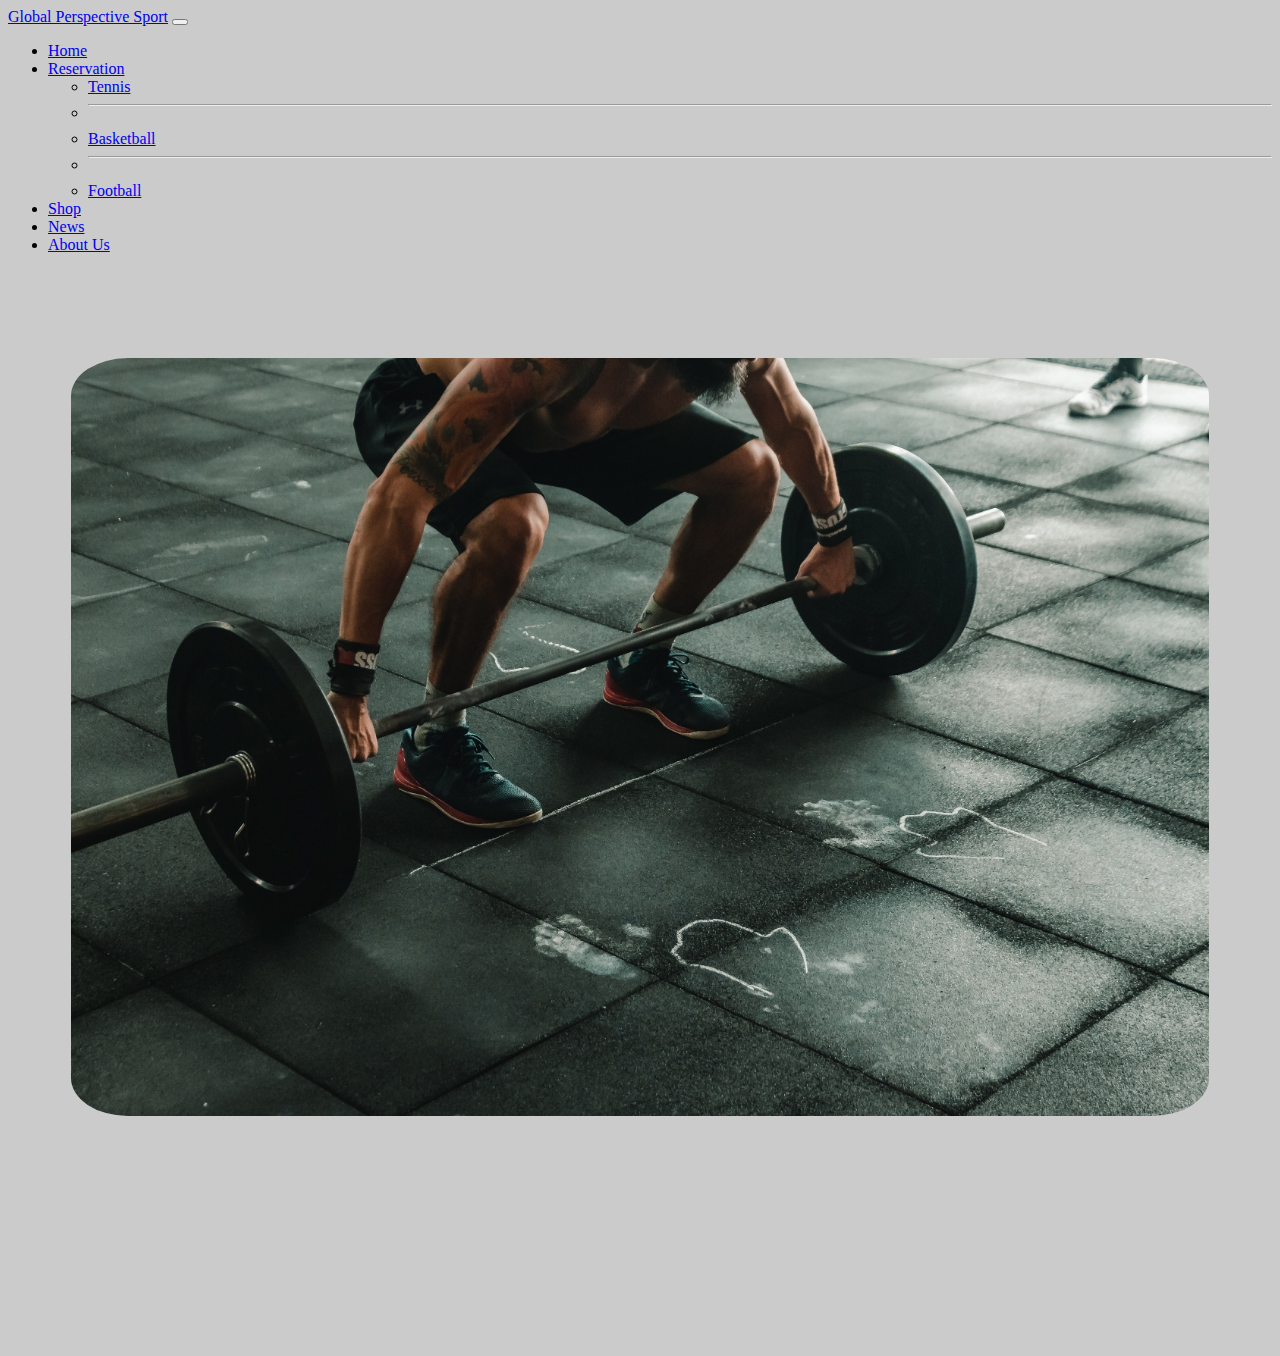
==== index.html @ 0e99b2af "upload 1" ====
<!doctype html>
<html lang="en">
  <head>
    
    <meta charset="utf-8">
    <meta name="viewport" content="width=device-width, initial-scale=1">

   
    <link href="https://cdn.jsdelivr.net/npm/bootstrap@5.1.3/dist/css/bootstrap.min.css" rel="stylesheet" integrity="sha384-1BmE4kWBq78iYhFldvKuhfTAU6auU8tT94WrHftjDbrCEXSU1oBoqyl2QvZ6jIW3" crossorigin="anonymous">
    <link rel="stylesheet" href="css/responsiveslides.css">

    <title>Global Perspective Sports</title>
  </head>
  <body style="background-color: rgba(137, 138, 139, 0.445);" >
    
    <nav class="navbar navbar-expand-lg navbar-dark bg-dark fixed-top id="mainnNav">
        <div class="container">
          <a class="navbar-brand" href="#page-top">Global Perspective Sport</a>
          <button class="navbar-toggler navbar-toggler-right" type="button" data-bs-toggle="collapse" data-bs-target="#navbarNav" aria-controls="navbarNav" aria-expanded="false" aria-label="Toggle navigation">
            <span class="navbar-toggler-icon"></span>
          </button>
          <div class="collapse navbar-collapse" id="navbarNav">
            <ul class="navbar-nav ml-auto">
              <li class="nav-item active">
                <a class="nav-link js-scroll-trigger" href="index.html">Home</a>
              </li>
              <li class="nav-item dropdown">
                <a class="nav-link dropdown-toggle" href="#reservation" id="navbarDropdown" role="button" data-bs-toggle="dropdown" aria-expanded="false">
                  Reservation
                </a>
                <ul class="dropdown-menu" aria-labelledby="navbarDropdown">
                  <li><a class="dropdown-item" href="tennis.html">Tennis</a></li>
                  <li><hr class="dropdown-divider"></li>
                  <li><a class="dropdown-item" href="#">Basketball</a></li>
                  <li><hr class="dropdown-divider"></li>
                  <li><a class="dropdown-item" href="#">Football</a></li>
                </ul>
              </li>
              <li class="nav-item">
                <a class="nav-link js-scroll-trigger" href="#shop">Shop</a>
              </li>
              <li class="nav-item">
                <a class="nav-link js-scroll-trigger" href="#news">News</a>
              </li>
              <li class="nav-item">
                <a class="nav-link js-scroll-trigger" href="#aboutus">About Us</a>
              </li>
             
            </ul>
          </div>
        </div>
        </div>
      </nav>

      <br><br><br><br>

      <script src="http://ajax.googleapis.com/ajax/libs/jquery/1.8.3/jquery.min.js"></script>
      <script src="js/responsiveslides.min.js"></script>
      <script src="js/responsiveslides.js"></script>

      <ul class="rslides">
        <li><img src="img/olahraga1.jpg" alt=""></li>
        <li><img src="img/olahraga.jpg" alt=""></li>
        <li><img src="img/olahraga3.jpg" alt=""></li>
      </ul>

      <script>
        $(function() {
          $(".rslides").responsiveSlides();
        });
      </script>

<br><br><br><br><br><br><br><br><br><br><br><br>

    <!-- Optional JavaScript; choose one of the two! -->

    <!-- Option 1: Bootstrap Bundle with Popper -->
    <script src="https://cdn.jsdelivr.net/npm/bootstrap@5.1.3/dist/js/bootstrap.bundle.min.js" integrity="sha384-ka7Sk0Gln4gmtz2MlQnikT1wXgYsOg+OMhuP+IlRH9sENBO0LRn5q+8nbTov4+1p" crossorigin="anonymous"></script>

    <!-- Option 2: Separate Popper and Bootstrap JS -->
    <!--
    <script src="https://cdn.jsdelivr.net/npm/@popperjs/core@2.10.2/dist/umd/popper.min.js" integrity="sha384-7+zCNj/IqJ95wo16oMtfsKbZ9ccEh31eOz1HGyDuCQ6wgnyJNSYdrPa03rtR1zdB" crossorigin="anonymous"></script>
    <script src="https://cdn.jsdelivr.net/npm/bootstrap@5.1.3/dist/js/bootstrap.min.js" integrity="sha384-QJHtvGhmr9XOIpI6YVutG+2QOK9T+ZnN4kzFN1RtK3zEFEIsxhlmWl5/YESvpZ13" crossorigin="anonymous"></script>
    -->
  </body>

</html>
---- css/responsiveslides.css ----
/*! http://responsiveslides.com v1.55 by @viljamis */

.rslides {
  position: relative;
  list-style: none;
  overflow: hidden;
  width: 90%;
  height: 30%;
  padding: 0;
  margin-left: 5%;
  }

.rslides li {
  -webkit-backface-visibility: hidden;
  position: absolute;
  display: none;
  width: 100%;
  left: 0;
  top: 0;
  }

.rslides li:first-child {
  position: relative;
  display: block;
  float: left;
  }

.rslides img {
  display: block;
  height: auto;
  float: left;
  width: 100%;
  border: 0;
  border-radius: 5%;
  }
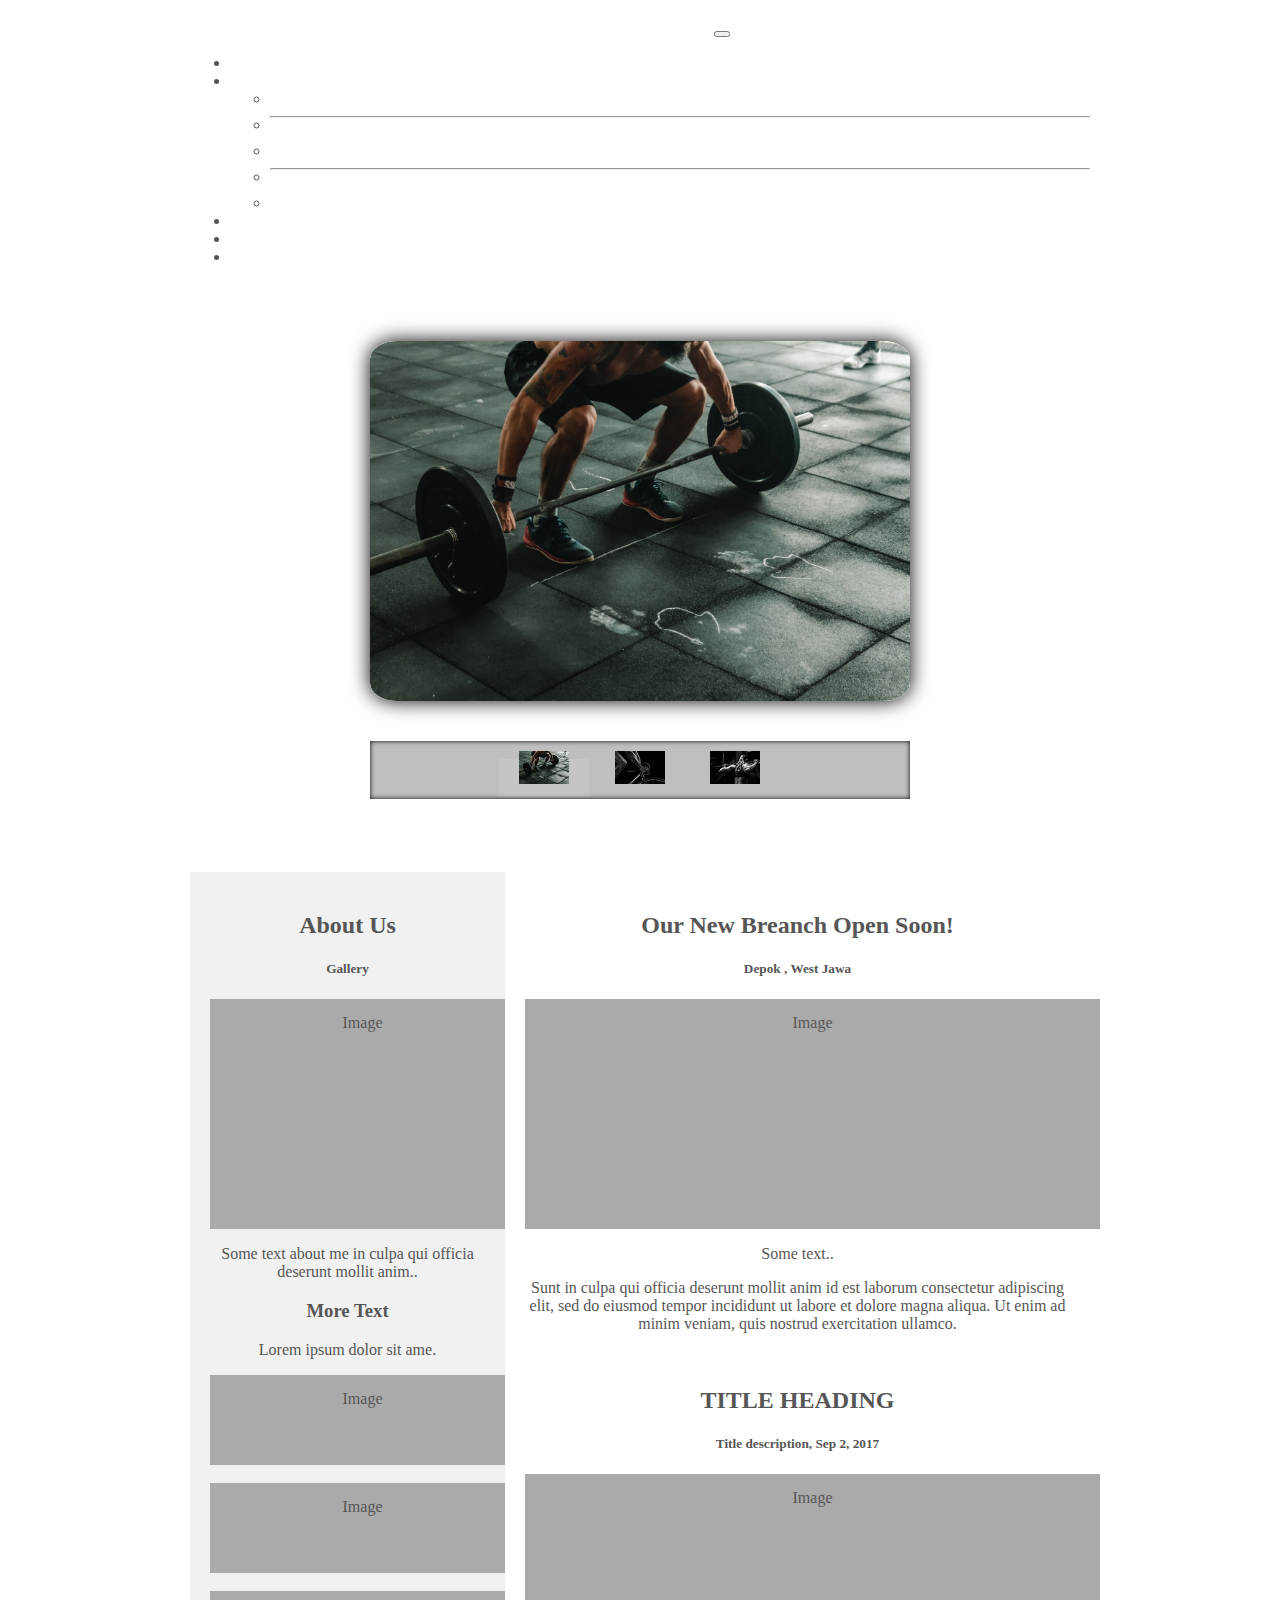
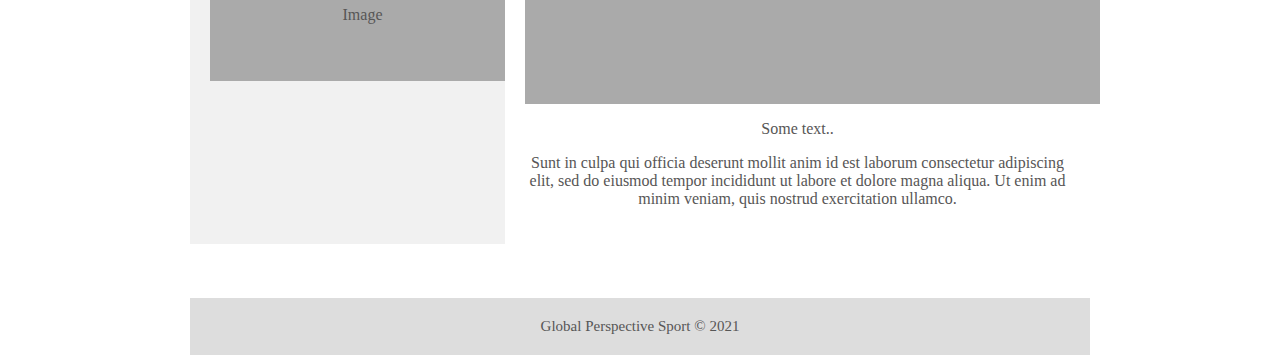
==== commit 535f340a: "message" ====
--- a/index.html
+++ b/index.html
@@ -8,10 +8,69 @@
    
     <link href="https://cdn.jsdelivr.net/npm/bootstrap@5.1.3/dist/css/bootstrap.min.css" rel="stylesheet" integrity="sha384-1BmE4kWBq78iYhFldvKuhfTAU6auU8tT94WrHftjDbrCEXSU1oBoqyl2QvZ6jIW3" crossorigin="anonymous">
     <link rel="stylesheet" href="css/responsiveslides.css">
+  <link rel="stylesheet" href="css/example1.css">
+  <script src="http://ajax.googleapis.com/ajax/libs/jquery/3.0.0/jquery.min.js"></script>
+  <script src="js/responsiveslides.min.js"></script>
+  <script src="js/responsiveslides.js"></script>
+  <link rel="shortcut icon" href="img/title logo.png">
+  <link rel="apple-touch-icon" href="img/title logo.png">
 
-    <title>Global Perspective Sports</title>
+    <title>Global Perspective Sport</title>
+
+    <style>
+      .row {  
+        display: flex;
+        flex-wrap: wrap;
+      }
+
+      
+      .side {
+        flex: 30%;
+        background-color: #f1f1f1;
+        padding: 20px;
+      }
+
+      
+      .main {
+        flex: 60%;
+        background-color: white;
+        padding: 20px;
+      }
+
+      
+      .fakeimg {
+        background-color: #aaa;
+        width: 100%;
+        padding: 15px;
+      }
+
+      
+      .footer {
+        padding: 5px;
+        padding-left: 5px;
+        text-align: center;
+        background: #ddd;
+      }
+
+
+    @media screen and (max-width: 700px) {
+      .row {   
+        flex-direction: column;
+      }
+    }
+    </style>
+
+    <script>
+       $(function () {
+        $("#slider3").responsiveSlides({
+        manualControls: '#slider3-pager',
+        maxwidth: 540
+      });
+      });
+    </script>
+
   </head>
-  <body style="background-color: rgba(137, 138, 139, 0.445);" >
+  <body  >
     
     <nav class="navbar navbar-expand-lg navbar-dark bg-dark fixed-top id="mainnNav">
         <div class="container">
@@ -31,16 +90,16 @@
                 <ul class="dropdown-menu" aria-labelledby="navbarDropdown">
                   <li><a class="dropdown-item" href="tennis.html">Tennis</a></li>
                   <li><hr class="dropdown-divider"></li>
-                  <li><a class="dropdown-item" href="#">Basketball</a></li>
+                  <li><a class="dropdown-item" href="basketball.html">Basketball</a></li>
                   <li><hr class="dropdown-divider"></li>
-                  <li><a class="dropdown-item" href="#">Football</a></li>
+                  <li><a class="dropdown-item" href="football.html">Football</a></li>
                 </ul>
               </li>
               <li class="nav-item">
                 <a class="nav-link js-scroll-trigger" href="#shop">Shop</a>
               </li>
               <li class="nav-item">
-                <a class="nav-link js-scroll-trigger" href="#news">News</a>
+                <a class="nav-link js-scroll-trigger" href="news.html">News</a>
               </li>
               <li class="nav-item">
                 <a class="nav-link js-scroll-trigger" href="#aboutus">About Us</a>
@@ -52,25 +111,63 @@
         </div>
       </nav>
 
-      <br><br><br><br>
+      <br><br><br>
+      
+      <div id="wrapper">
+      <ul class="rslides" id="slider3">
+        <li><img src="img/olahraga1.jpg" alt="" style="border-radius: 5%;"></li>
+        <li><img src="img/olahraga2.jpg" alt="" style="border-radius: 5%;"></li>
+        <li><img src="img/olahraga3.jpg" alt="" style="border-radius: 5%;"></li>
+      </ul>
+  
+      
+      <ul id="slider3-pager">
+        <li><a href="#"><img src="img/olahraga1_thumb.jpg" alt=""></a></li>
+        <li><a href="#"><img src="img/olahraga2_thumb.jpg" alt=""></a></li>
+        <li><a href="#"><img src="img/olahraga3_thumb.jpg" alt=""></a></li>
+      </ul>
+    </div>
+      
+      <br>
 
-      <script src="http://ajax.googleapis.com/ajax/libs/jquery/1.8.3/jquery.min.js"></script>
-      <script src="js/responsiveslides.min.js"></script>
-      <script src="js/responsiveslides.js"></script>
+      <div class="row">
+        <div class="side">
+          <h2>About Us</h2>
+          <h5>Gallery</h5>
+          <div class="fakeimg" style="height:200px;">Image</div>
+          <p>Some text about me in culpa qui officia deserunt mollit anim..</p>
+          <h3>More Text</h3>
+          <p>Lorem ipsum dolor sit ame.</p>
+          <div class="fakeimg" style="height:60px;">Image</div><br>
+          <div class="fakeimg" style="height:60px;">Image</div><br>
+          <div class="fakeimg" style="height:60px;">Image</div>
+        </div>
+        <div class="main">
+          <h2>Our New Breanch Open Soon!</h2>
+          <h5>Depok , West Jawa</h5>
+          <div class="fakeimg" style="height:200px;">Image</div>
+          <p>Some text..</p>
+          <p>Sunt in culpa qui officia deserunt mollit anim id est laborum consectetur adipiscing elit, sed do eiusmod tempor incididunt ut labore et dolore magna aliqua. Ut enim ad minim veniam, quis nostrud exercitation ullamco.</p>
+          <br>
+          <h2>TITLE HEADING</h2>
+          <h5>Title description, Sep 2, 2017</h5>
+          <div class="fakeimg" style="height:200px;">Image</div>
+          <p>Some text..</p>
+          <p>Sunt in culpa qui officia deserunt mollit anim id est laborum consectetur adipiscing elit, sed do eiusmod tempor incididunt ut labore et dolore magna aliqua. Ut enim ad minim veniam, quis nostrud exercitation ullamco.</p>
+        </div>
+      </div>
+      
+      <br><br><br>
 
-      <ul class="rslides">
-        <li><img src="img/olahraga1.jpg" alt=""></li>
-        <li><img src="img/olahraga.jpg" alt=""></li>
-        <li><img src="img/olahraga3.jpg" alt=""></li>
-      </ul>
+      <!-- Footer -->
+      <div class="footer" style="font-size: 15px;">
+        <p>Global Perspective Sport &#169; 2021</p>
+      </div>
+      
 
-      <script>
-        $(function() {
-          $(".rslides").responsiveSlides();
-        });
-      </script>
+      
 
-<br><br><br><br><br><br><br><br><br><br><br><br>
+
 
     <!-- Optional JavaScript; choose one of the two! -->
 
--- a/css/responsiveslides.css
+++ b/css/responsiveslides.css
@@ -1,13 +1,12 @@
-/*! http://responsiveslides.com v1.55 by @viljamis */
+/* http://responsiveslides.com v1.55 by @viljamis */
 
 .rslides {
   position: relative;
   list-style: none;
   overflow: hidden;
-  width: 90%;
-  height: 30%;
+  width: 100%;
   padding: 0;
-  margin-left: 5%;
+  margin: 0;
   }
 
 .rslides li {
@@ -31,5 +30,4 @@
   float: left;
   width: 100%;
   border: 0;
-  border-radius: 5%;
-  }
+  }--- a/css/example1.css
+++ b/css/example1.css
@@ -0,0 +1,229 @@
+/* * {
+    margin: 0;
+    padding: 0;
+  }
+  
+  html {
+    background: #222 url("bg.png") repeat;
+  }
+  
+ 
+  
+  h1 { 
+    font: 40px/60px "Helvetica Neue", Helvetica, Arial, sans-serif;
+    color: #fff;
+    font-weight: 200;
+    }
+  
+  h2 { 
+    font: 16px/20px "Helvetica Neue", Helvetica, Arial, sans-serif; 
+    margin-bottom: 40px;
+    }
+  
+  h3 { 
+    font: 16px/20px "Helvetica Neue", Helvetica, Arial, sans-serif; 
+    color: #fff;
+    font-weight: 900;
+    margin-top: 40px;
+    }
+  
+  h4 { 
+    font: 14px/20px "Helvetica Neue", Helvetica, Arial, sans-serif; 
+    font-weight: 900;
+    margin-top: 40px;
+    } */
+  
+    body {
+        _width: 100%;
+        color: rgb(87, 86, 86);
+        margin: 20px auto 0;
+        max-width: 900px;
+        text-align: center;
+        
+        -webkit-font-smoothing: antialiased;
+      }
+
+  #wrapper {
+    padding: 5px;
+    }
+  
+  a {
+    text-decoration: none;
+    color: #fff;
+    }
+  
+  a:hover {
+    border-bottom: 1px solid #666;
+    }
+  
+  /* p,h3,h4,pre {
+    text-align: left;
+    max-width: 500px;
+    margin: 0 auto 20px;
+    } */
+  
+  .rslides {
+    box-shadow: 0 0 20px #000;
+    -moz-box-shadow: 0 0 20px #000;
+    -webkit-box-shadow: 0 0 20px #000;
+    margin: 0 auto 40px;
+    border-radius: 5%;
+  }
+  
+  .rslides {
+    position: relative;
+    list-style: none;
+    overflow: hidden;
+    width: 100%;
+    padding: 0;
+    margin: 0 auto 40px;
+    }
+  
+  .rslides2 {
+    position: relative;
+    list-style: none;
+    overflow: hidden;
+    width: 100%;
+    padding: 0;
+    box-shadow: none;
+    -moz-box-shadow: none;
+    -webkit-box-shadow: none;
+    margin: 0 auto;
+    }
+  
+  .rslides_tabs {
+    background: rgba(0,0,0,.25);
+    box-shadow: 0 0 1px rgba(255,255,255,.3), inset 0 0 5px rgba(0,0,0,1.0);
+    -moz-box-shadow: 0 0 1px rgba(255,255,255,.3), inset 0 0 5px rgba(0,0,0,1.0);
+    -webkit-box-shadow: 0 0 1px rgba(255,255,255,.3), inset 0 0 5px rgba(0,0,0,1.0);
+    font-size: 18px;
+    list-style: none;
+    margin: 0 auto 50px;
+    max-width: 540px;
+    padding: 10px 0;
+    text-align: center;
+    width: 100%;
+  }
+  
+  .rslides_tabs li {
+    display: inline;
+    float: none;
+    margin-right: 1px;
+  }
+  
+  .rslides_tabs a {
+    width: auto;
+    line-height: 20px;
+    padding: 9px 20px;
+    height: auto;
+    background: transparent;
+    display: inline;
+  }
+  
+  .rslides_tabs a:hover {
+    border: 0;
+  }
+  
+  .rslides_tabs li:first-child {
+    margin-left: 0;
+  }
+  
+  .rslides_tabs .rslides_here a {
+    background: rgba(255,255,255,.1);
+    color: #fff;
+    font-weight: bold;
+  }
+  
+  a {
+    color: #fff;
+    text-decoration: none;
+  }
+  
+  pre,code {
+    font-family: monospace, monospace;
+    }
+  
+  pre {
+    -webkit-font-smoothing: subpixel-antialiased;
+    -webkit-box-shadow: 0 0 1px rgba(255,255,255,.3), inset 0 0 5px rgba(0,0,0,1.0);
+    -moz-box-shadow: 0 0 1px rgba(255,255,255,.3), inset 0 0 5px rgba(0,0,0,1.0);
+    box-shadow: 0 0 1px rgba(255,255,255,.3), inset 0 0 5px rgba(0,0,0,1.0);
+    -webkit-border-radius: 5px;
+    -moz-border-radius: 5px;
+    border-radius: 5px;
+    text-shadow: none;
+    width: auto;
+    background: #111;
+    background: rgba(0,0,0,.25);
+    padding: 20px;
+    margin-bottom: 30px;
+    _padding: 0;
+    font-size: 13px;
+    color: #fff;
+    _float: left;
+    _width: 100%;
+    white-space: pre;
+    white-space: no-wrap;
+    overflow-x: scroll;
+    }
+  
+  pre::-webkit-scrollbar {
+    -webkit-appearance: none;
+    background-color: rgba(255,255,255,.1);
+    width: 8px;
+    height: 8px;
+    }
+  
+  pre::-webkit-scrollbar-thumb {
+    border-radius: 4px;
+    background-color: rgba(255,255,255,.5);
+    }
+  
+  pre::-webkit-scrollbar-thumb:hover {
+    border-radius: 4px;
+    background-color: rgba(255,255,255,.8);
+    }
+  
+  .list {
+    text-align: left;
+    max-width: 450px;
+    margin: 0 auto;
+    }
+  
+  #download {
+    background: #333;
+    background: rgba(255,255,255,.1);
+    border: 1px solid rgba(255,255,255,.1);
+    border-radius: 5px;
+    -moz-border-radius: 5px;
+    -webkit-border-radius: 5px;
+    box-shadow: 0 0 10px #000;
+    -moz-box-shadow: 0 0 10px #000;
+    -webkit-box-shadow: 0 0 10px #000;
+    display: block;
+    font-size: 20px;
+    font-weight: bold;
+    margin: 60px auto;
+    max-width: 500px;
+    padding: 20px;
+  }
+  
+  #download:hover {
+    background: rgba(255,255,255,.15);
+  }
+  
+  .footer {
+    font-size: 1px;
+  }
+  
+  @media screen and (max-width: 540px) {
+    h1 {
+      font: 24px/50px "Helvetica Neue", Helvetica, Arial, sans-serif;
+    }
+    .github {
+      display: none;
+    }
+    .list {
+      margin-left: 20px;
+    }
+  }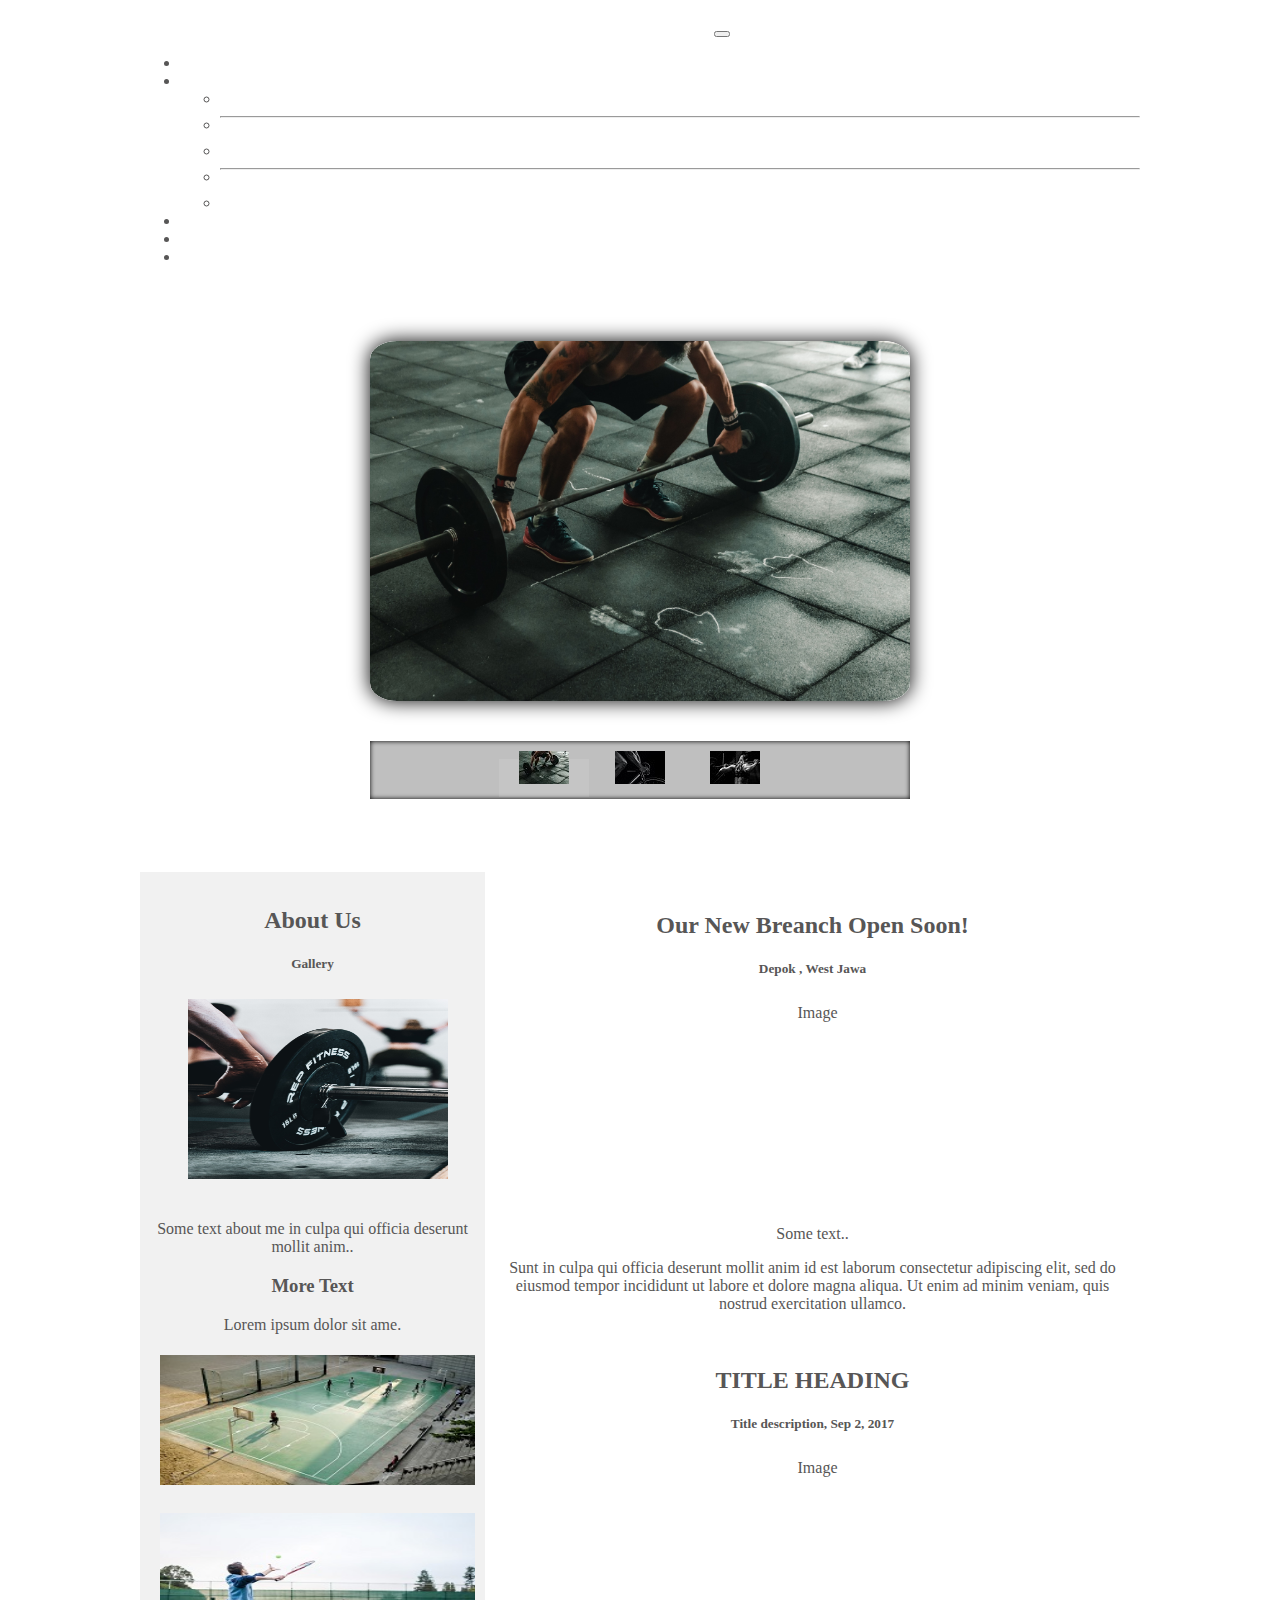
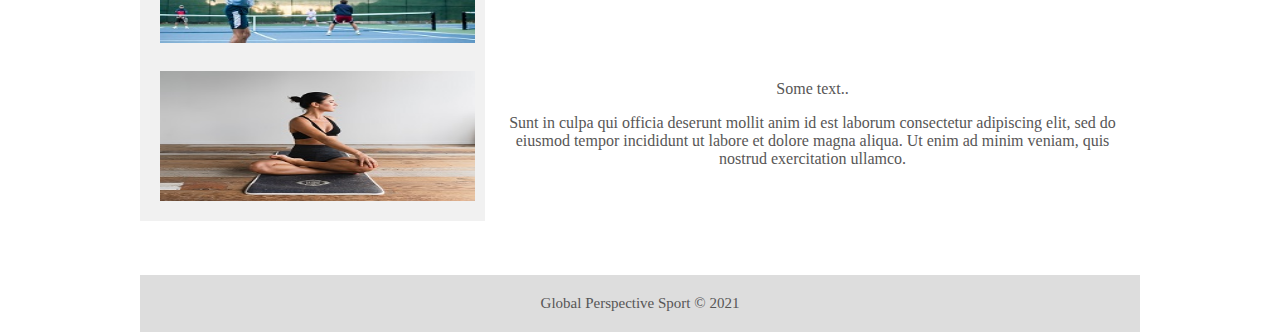
==== commit d546b668: "message" ====
--- a/index.html
+++ b/index.html
@@ -27,7 +27,7 @@
       .side {
         flex: 30%;
         background-color: #f1f1f1;
-        padding: 20px;
+        padding: 15px;
       }
 
       
@@ -39,9 +39,9 @@
 
       
       .fakeimg {
-        background-color: #aaa;
+        background-color: transparent;
         width: 100%;
-        padding: 15px;
+        padding: 5px;
       }
 
       
@@ -134,13 +134,13 @@
         <div class="side">
           <h2>About Us</h2>
           <h5>Gallery</h5>
-          <div class="fakeimg" style="height:200px;">Image</div>
+          <div class="fakeimg" style="height:200px;"><img src="img/home1.jpg" alt="" style="height: 180px; width: 260px;"></div>
           <p>Some text about me in culpa qui officia deserunt mollit anim..</p>
           <h3>More Text</h3>
           <p>Lorem ipsum dolor sit ame.</p>
-          <div class="fakeimg" style="height:60px;">Image</div><br>
-          <div class="fakeimg" style="height:60px;">Image</div><br>
-          <div class="fakeimg" style="height:60px;">Image</div>
+          <div class="fakeimg" style="height:130px;"><img src="img/lhome.jpg" alt="" style="height: 100%; width: 100%;"></div><br>
+          <div class="fakeimg" style="height:130px;"><img src="img/lhome1.jpg" alt="" style="height: 100%; width: 100%;"></div><br>
+          <div class="fakeimg" style="height:130px;"><img src="img/lhome2.jpg" alt="" style="height: 100%; width: 100%;"></div>
         </div>
         <div class="main">
           <h2>Our New Breanch Open Soon!</h2>
--- a/css/example1.css
+++ b/css/example1.css
@@ -37,7 +37,7 @@
         _width: 100%;
         color: rgb(87, 86, 86);
         margin: 20px auto 0;
-        max-width: 900px;
+        max-width: 1000px;
         text-align: center;
         
         -webkit-font-smoothing: antialiased;
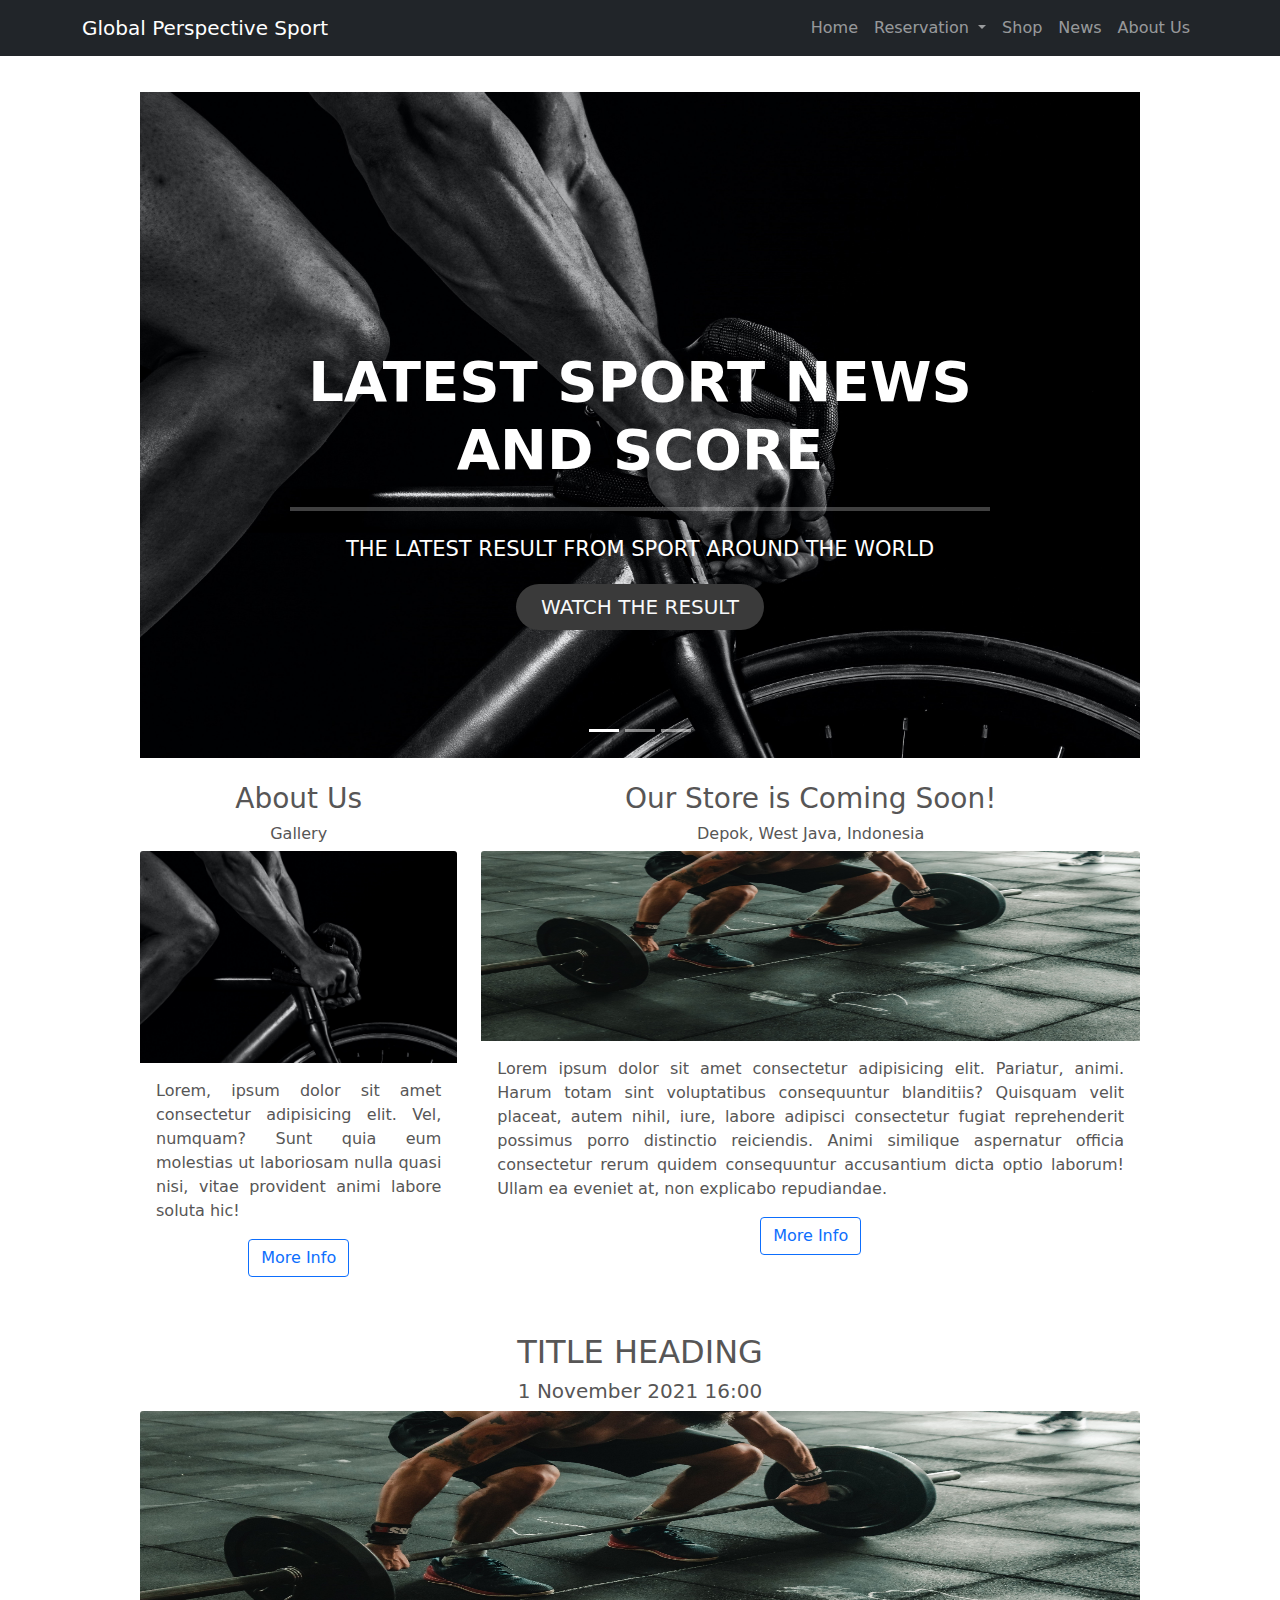
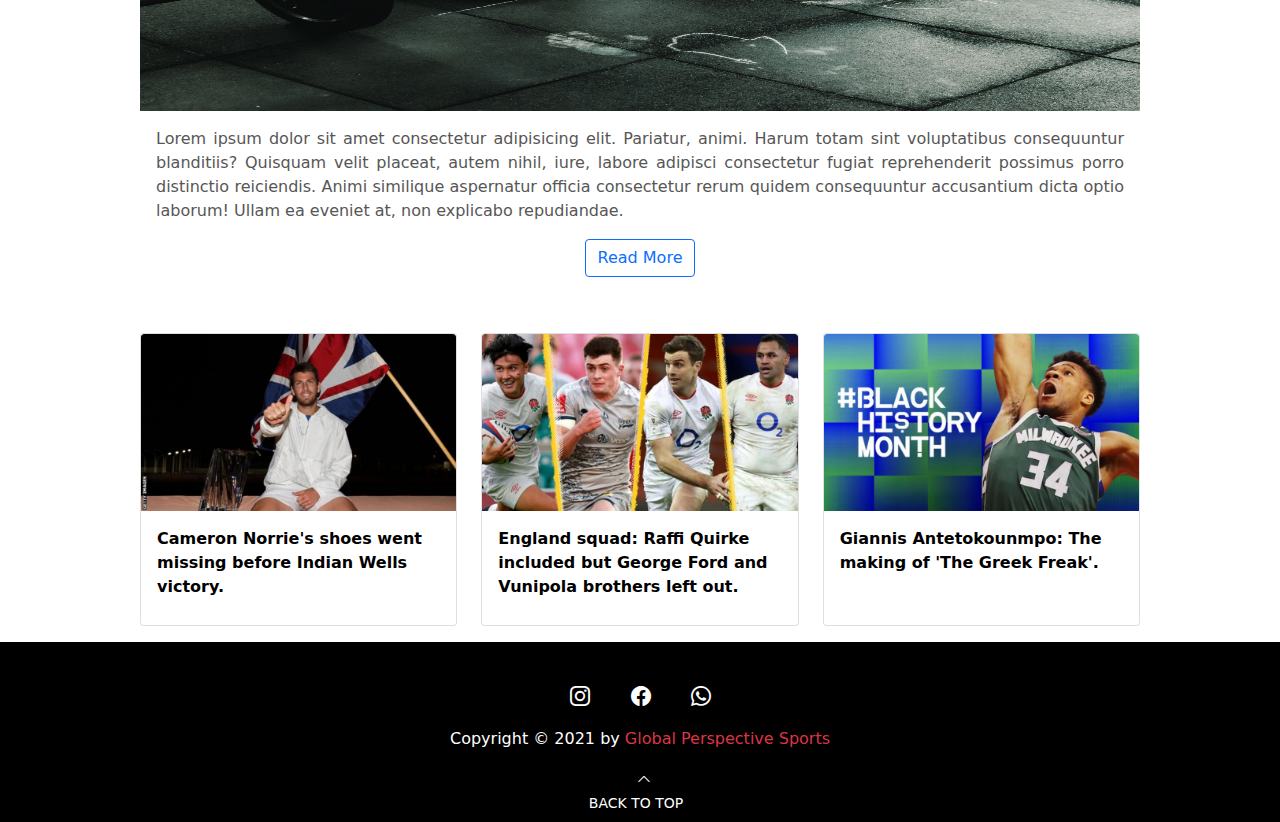
==== commit 3e8290ab: "message" ====
--- a/index.html
+++ b/index.html
@@ -5,8 +5,11 @@
     <meta charset="utf-8">
     <meta name="viewport" content="width=device-width, initial-scale=1">
 
-   
-    <link href="https://cdn.jsdelivr.net/npm/bootstrap@5.1.3/dist/css/bootstrap.min.css" rel="stylesheet" integrity="sha384-1BmE4kWBq78iYhFldvKuhfTAU6auU8tT94WrHftjDbrCEXSU1oBoqyl2QvZ6jIW3" crossorigin="anonymous">
+    <!-- bootstrap link -->
+    <link rel="stylesheet" href="css/bootstrap.min.css">
+    <!-- bootstrap icon link -->
+    <link rel="stylesheet" href="https://cdn.jsdelivr.net/npm/bootstrap-icons@1.6.1/font/bootstrap-icons.css">
+    <!-- css link -->
     <link rel="stylesheet" href="css/responsiveslides.css">
   <link rel="stylesheet" href="css/example1.css">
   <script src="http://ajax.googleapis.com/ajax/libs/jquery/3.0.0/jquery.min.js"></script>
@@ -27,7 +30,7 @@
       .side {
         flex: 30%;
         background-color: #f1f1f1;
-        padding: 15px;
+        padding: 20px;
       }
 
       
@@ -39,23 +42,19 @@
 
       
       .fakeimg {
-        background-color: transparent;
+        background-color: #aaa;
         width: 100%;
-        padding: 5px;
-      }
-
-      
-      .footer {
-        padding: 5px;
-        padding-left: 5px;
-        text-align: center;
-        background: #ddd;
-      }
-
+        padding: 15px;
+      }
 
     @media screen and (max-width: 700px) {
       .row {   
         flex-direction: column;
+      }
+
+      footer {
+        margin-left:-193px;
+        margin-right:-193px;
       }
     }
     </style>
@@ -79,7 +78,7 @@
             <span class="navbar-toggler-icon"></span>
           </button>
           <div class="collapse navbar-collapse" id="navbarNav">
-            <ul class="navbar-nav ml-auto">
+            <ul class="navbar-nav ms-auto">
               <li class="nav-item active">
                 <a class="nav-link js-scroll-trigger" href="index.html">Home</a>
               </li>
@@ -102,7 +101,7 @@
                 <a class="nav-link js-scroll-trigger" href="news.html">News</a>
               </li>
               <li class="nav-item">
-                <a class="nav-link js-scroll-trigger" href="#aboutus">About Us</a>
+                <a class="nav-link js-scroll-trigger" href="aboutus.html">About Us</a>
               </li>
              
             </ul>
@@ -113,61 +112,147 @@
 
       <br><br><br>
       
-      <div id="wrapper">
-      <ul class="rslides" id="slider3">
-        <li><img src="img/olahraga1.jpg" alt="" style="border-radius: 5%;"></li>
-        <li><img src="img/olahraga2.jpg" alt="" style="border-radius: 5%;"></li>
-        <li><img src="img/olahraga3.jpg" alt="" style="border-radius: 5%;"></li>
-      </ul>
-  
-      
-      <ul id="slider3-pager">
-        <li><a href="#"><img src="img/olahraga1_thumb.jpg" alt=""></a></li>
-        <li><a href="#"><img src="img/olahraga2_thumb.jpg" alt=""></a></li>
-        <li><a href="#"><img src="img/olahraga3_thumb.jpg" alt=""></a></li>
-      </ul>
-    </div>
-      
-      <br>
-
+      <!-- slider -->
+      <div id="carouselExampleIndicators" class="carousel slide" data-bs-ride="carousel">
+        <div class="carousel-indicators">
+          <button type="button" data-bs-target="#carouselExampleIndicators" data-bs-slide-to="0" class="active" aria-current="true" aria-label="Slide 1"></button>
+          <button type="button" data-bs-target="#carouselExampleIndicators" data-bs-slide-to="1" aria-label="Slide 2"></button>
+          <button type="button" data-bs-target="#carouselExampleIndicators" data-bs-slide-to="2" aria-label="Slide 3"></button>
+        </div>
+        <div class="carousel-inner">
+          <div class="carousel-item active">
+            <img src="img/olahraga.jpg" class="d-block w-100" alt="...">
+            <div class="carousel-caption d-none d-md-block">
+              <h1 class="display-4">LATEST SPORT NEWS AND SCORE</h1>
+              <hr class="my-4" />
+              <p class="lead">THE LATEST RESULT FROM SPORT AROUND THE WORLD</p>
+              <a class="btn btn-lg font-weight-bold text-light" href="#" role="button">WATCH THE RESULT</a>
+            </div>
+          </div>
+          <div class="carousel-item">
+            <img src="img/olahraga1.jpg" class="d-block w-100" alt="...">
+            <div class="carousel-caption d-none d-md-block">
+                <h1 class="display-4">DISCOUNT UP TO 50%</h1>
+                <hr class="my-4">
+                <p class="lead">WE SELLS SOME SPORTS STUFF</p>
+                <a class="btn btn-lg font-weight-bold text-light" href="#" role="button">VISIT OUR STORE</a>
+              </div>
+          </div>
+          <div class="carousel-item">
+            <img src="img/olahraga3.jpg" class="d-block w-100" alt="...">
+            <div class="carousel-caption d-none d-md-block">
+                  <h1 class="display-4">SPORTS FIELDS RESERVATION</h1>
+                  <hr class="my-4">
+                  <p class="lead">WE PROVIDE WE PROVIDE FOOTBALL, BASKETBALL AND TENNIS</p>
+                  <a class="btn btn-lg font-weight-bold text-light" href="#" role="button">BOOK NOW</a>
+                </div>
+              </div>
+            </div>
+          </div>
+        </div>
+        <button class="carousel-control-prev" type="button" data-bs-target="#carouselExampleIndicators" data-bs-slide="prev">
+          <span class="carousel-control-prev-icon" aria-hidden="true"></span>
+          <span class="visually-hidden">Previous</span>
+        </button>
+        <button class="carousel-control-next" type="button" data-bs-target="#carouselExampleIndicators" data-bs-slide="next">
+          <span class="carousel-control-next-icon" aria-hidden="true"></span>
+          <span class="visually-hidden">Next</span>
+        </button>
+      </div>
+      <!-- end slider -->
+
+      <!-- about&storeopen -->
       <div class="row">
-        <div class="side">
-          <h2>About Us</h2>
-          <h5>Gallery</h5>
-          <div class="fakeimg" style="height:200px;"><img src="img/home1.jpg" alt="" style="height: 180px; width: 260px;"></div>
-          <p>Some text about me in culpa qui officia deserunt mollit anim..</p>
-          <h3>More Text</h3>
-          <p>Lorem ipsum dolor sit ame.</p>
-          <div class="fakeimg" style="height:130px;"><img src="img/lhome.jpg" alt="" style="height: 100%; width: 100%;"></div><br>
-          <div class="fakeimg" style="height:130px;"><img src="img/lhome1.jpg" alt="" style="height: 100%; width: 100%;"></div><br>
-          <div class="fakeimg" style="height:130px;"><img src="img/lhome2.jpg" alt="" style="height: 100%; width: 100%;"></div>
-        </div>
-        <div class="main">
-          <h2>Our New Breanch Open Soon!</h2>
-          <h5>Depok , West Jawa</h5>
-          <div class="fakeimg" style="height:200px;">Image</div>
-          <p>Some text..</p>
-          <p>Sunt in culpa qui officia deserunt mollit anim id est laborum consectetur adipiscing elit, sed do eiusmod tempor incididunt ut labore et dolore magna aliqua. Ut enim ad minim veniam, quis nostrud exercitation ullamco.</p>
-          <br>
-          <h2>TITLE HEADING</h2>
-          <h5>Title description, Sep 2, 2017</h5>
-          <div class="fakeimg" style="height:200px;">Image</div>
-          <p>Some text..</p>
-          <p>Sunt in culpa qui officia deserunt mollit anim id est laborum consectetur adipiscing elit, sed do eiusmod tempor incididunt ut labore et dolore magna aliqua. Ut enim ad minim veniam, quis nostrud exercitation ullamco.</p>
-        </div>
-      </div>
-      
-      <br><br><br>
-
-      <!-- Footer -->
-      <div class="footer" style="font-size: 15px;">
-        <p>Global Perspective Sport &#169; 2021</p>
-      </div>
-      
-
-      
-
-
+        <div class="col-md-4 mb-3 mt-4">
+          <div class="card1">
+            <h2 class="card-title fs-3">About Us</h2>
+            <h3 class="card-sub-title fs-6">Gallery</h3>
+          <img src="img/olahraga.jpg" class="card-img-top" alt="aboutus"/>
+          <div class="card-body">
+            <p class="card-text fs-6" style="text-align: justify;">Lorem, ipsum dolor sit amet consectetur adipisicing elit. Vel,
+              numquam? Sunt quia eum molestias ut laboriosam nulla quasi nisi, vitae provident animi labore soluta hic!</p>
+            <a class="btn btn-outline-primary btn-m font-weight-bold" href="#" role="button">More Info</a>
+          </div>
+        </div>
+        </div>
+        <div class="col mb-3 mt-4">
+          <div class="card2">
+            <h2 class="card-title fs-3">Our Store is Coming Soon!</h2>
+            <h3 class="card-sub-title fs-6">Depok, West Java, Indonesia</h3>
+          <img src="img/olahraga1.jpg" class="card-img-top" alt="news3"/>
+          <div class="card-body">
+            <p class="card-text fs-6" style="text-align: justify;">Lorem ipsum dolor sit amet consectetur adipisicing elit. Pariatur,
+              animi. Harum totam sint voluptatibus consequuntur blanditiis? Quisquam velit placeat, autem nihil, iure, labore adipisci consectetur fugiat reprehenderit possimus porro distinctio reiciendis. Animi similique aspernatur officia
+              consectetur rerum quidem consequuntur accusantium dicta optio laborum! Ullam ea eveniet at, non explicabo repudiandae.</p>
+            <a class="btn btn-outline-primary btn-m font-weight-bold" href="#" role="button">More Info</a>
+          </div>
+        </div>
+        </div>
+      </div>
+      <!-- end about&storeopen -->
+
+      <!-- news highlight -->
+      <div id="news-highlight">
+        <div class="col-lg-12 mt-4 mb-4">
+          <div class="news1">
+            <h2 class="card-title fs-2">TITLE HEADING</h2>
+            <h3 class="card-sub-title fs-5">1 November 2021 16:00</h3>
+          <img src="img/olahraga1.jpg" class="card-img-top" alt="news3"/>
+          <div class="card-body">
+            <p class="card-text fs-6" style="text-align: justify;">Lorem ipsum dolor sit amet consectetur adipisicing elit. Pariatur,
+              animi. Harum totam sint voluptatibus consequuntur blanditiis? Quisquam velit placeat, autem nihil, iure, labore adipisci consectetur fugiat reprehenderit possimus porro distinctio reiciendis. Animi similique aspernatur officia
+              consectetur rerum quidem consequuntur accusantium dicta optio laborum! Ullam ea eveniet at, non explicabo repudiandae.</p>
+              <a href="#" class="btn btn-outline-primary">Read More</a>
+          </div>
+        </div>
+        </div>
+      </div>
+
+      <div class="row">
+        <div class="col-md-4 mb-3 mt-3">
+          <div class="card">
+          <img src="img/news1.jpg" class="card-img-top" alt="news1"/>
+          <div class="card-body">
+            <a class="news stretched-link" href="#"><p class="card-text fs-6 fw-bold text-start">Cameron Norrie's shoes went
+              missing before Indian Wells victory.</p></a>
+          </div>
+        </div>
+        </div>
+        <div class="col-md-4 mb-3 mt-3">
+          <div class="card">
+          <img src="img/news2.jpg" class="card-img-top" alt="news2"/>
+          <div class="card-body">
+            <a class="news stretched-link" href="#"><p class="card-text fs-6 fw-bold text-start">
+              England squad: Raffi Quirke included but George Ford and Vunipola brothers left out.</p></a>
+          </div>
+        </div>
+        </div>
+        <div class="col-md-4 mb-3 mt-3">
+          <div class="card">
+          <img src="img/news3.png" class="card-img-top" alt="news3"/>
+          <div class="card-body">
+            <a class="news stretched-link" href="#"><p class="card-text fs-6 fw-bold text-start">Giannis Antetokounmpo: The making of 'The Greek Freak'.</p></a>
+          </div>
+        </div>
+        </div>
+      </div>
+      <!-- end news highlight -->
+
+      <!-- footer -->
+      <footer>
+        <div class="container-fluid">
+        <div class="row">
+        <div class="col-lg-12 text-center">
+        <a class="btn btn-lg" href="#" role="button"><i class="bi bi-instagram"></i></a>
+        <a class="btn btn-lg" href="#" role="button"><i class="bi bi-facebook"></i></a>
+        <a class="btn btn-lg" href="#" role="button"><i class="bi bi-whatsapp"></i></i></a>
+        <p class="">Copyright &copy; 2021 by <span class="text-danger">Global Perspective Sports</span></p>
+        <a class="btn1 btn-sm" href="#" role="button"><i class="bi bi-chevron-up"></i><br>BACK TO TOP</br></a>
+        </div>
+        </div>
+        </div>
+      </footer>
+      <!-- end footer -->
 
     <!-- Optional JavaScript; choose one of the two! -->
 
--- a/css/responsiveslides.css
+++ b/css/responsiveslides.css
@@ -1,33 +1,103 @@
 /* http://responsiveslides.com v1.55 by @viljamis */
 
-.rslides {
+/* slider */
+.carousel-item .display-4{
+  margin-top:-370px;
+  font-weight: bold;
+}
+.carousel-item hr{
+  border-width: 2px;
+  border-style: solid;
+  border-color: #fff;
+}
+.carousel .btn{
+  background-color:rgb(58, 58, 58);
+  border: none;
+  border-radius: 25px;
+  padding-right:25px;
+  padding-left:25px;
+  margin-top:0px;
+}
+.carousel .btn:hover{
+  background-color:rgb(100, 100, 100);
+  border: none;
+  border-radius: 25px;
+  padding-right:25px;
+  padding-left:25px;
+  margin-top:0px;
+}
+/* end slider */
+
+.card2 img{
+  height:190px;
+}
+
+.news1 img{
+  height:300px;
+}
+
+.card{
+  width: 100%;
+  height: 100%;
+  overflow: hidden;
   position: relative;
-  list-style: none;
-  overflow: hidden;
-  width: 100%;
-  padding: 0;
-  margin: 0;
+  text-align: center;
+  cursor: default;
+  margin-bottom: 10px;
+}
+.card img{
+display: block;
+position: relative;
+-webkit-transition: all .4s linear;
+transition: all .4s linear;
+}
+.card:hover img{
+-ms-transform: scale(1.06);
+-webkit-transform: scale(1.06);
+transform: scale(1.06);
+}
+.card .news{
+  color:#000;
+  text-decoration:none;  
+}
+.card .news:hover{
+  color:rgb(0, 89, 255);  
+}
+
+/* footer */
+footer{
+  background-color: black;
+  padding-left: 50px;
+  padding-right: 50px;
+  padding-bottom: 7px;
+  padding-top: 30px;
+  margin-left:-193px;
+  margin-right:-193px;
+}
+footer p{
+  color:#fff;
+}
+footer .btn{
+  color: #fff;
+  background-color:transparent;
+  margin-left:1px;
+  margin-bottom:7px;
+}
+
+@media (min-width:768px){
+  .navbar-wrapper{
+      border-radius: 4px;
   }
-
-.rslides li {
-  -webkit-backface-visibility: hidden;
-  position: absolute;
-  display: none;
-  width: 100%;
-  left: 0;
-  top: 0;
+  .carousel-caption p{
+      margin-bottom:20px;
+      font-size:21px;
+      line-height:1.4;
   }
-
-.rslides li:first-child {
-  position: relative;
-  display: block;
-  float: left;
+  .footer{
+    margin-right:-193px;
   }
-
-.rslides img {
-  display: block;
-  height: auto;
-  float: left;
-  width: 100%;
-  border: 0;
-  }+}
+/* footer .btn:hover{
+  background-color: rgb(206, 201, 201);
+} */
+/* end footer */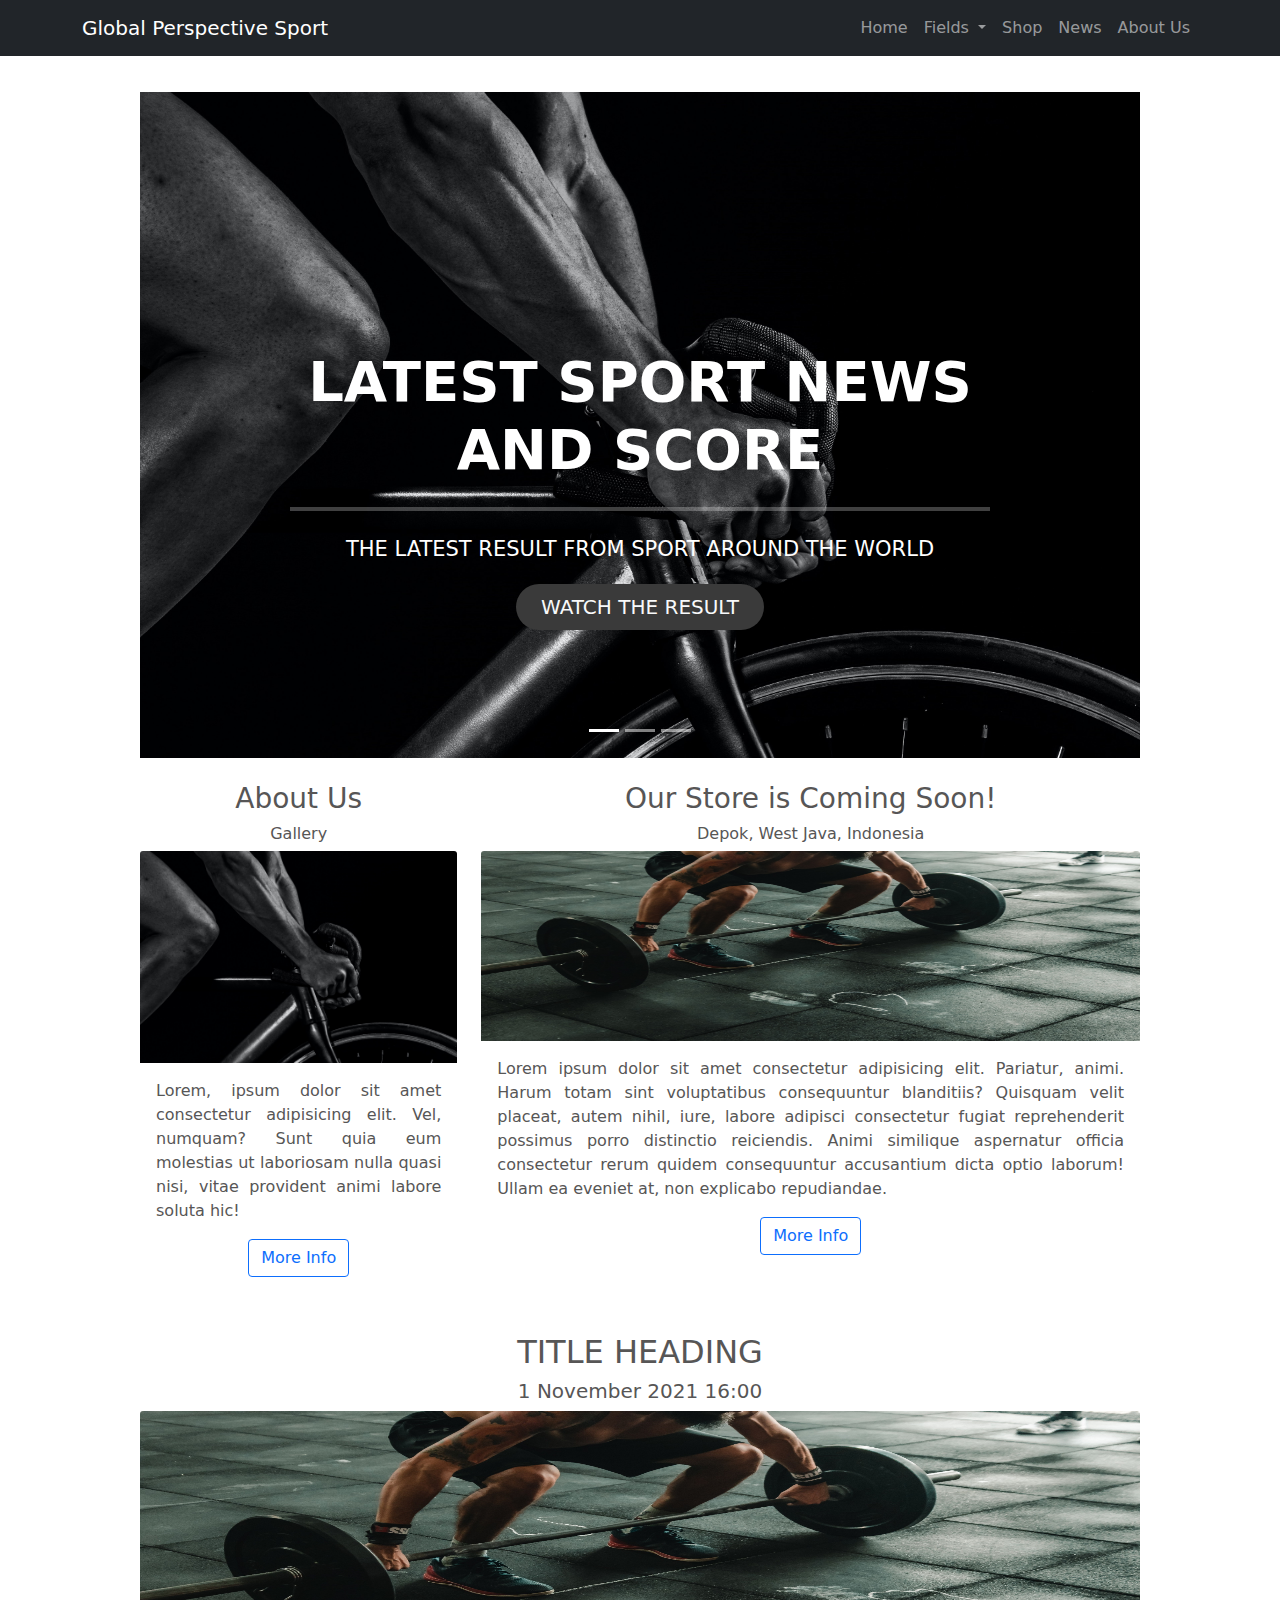
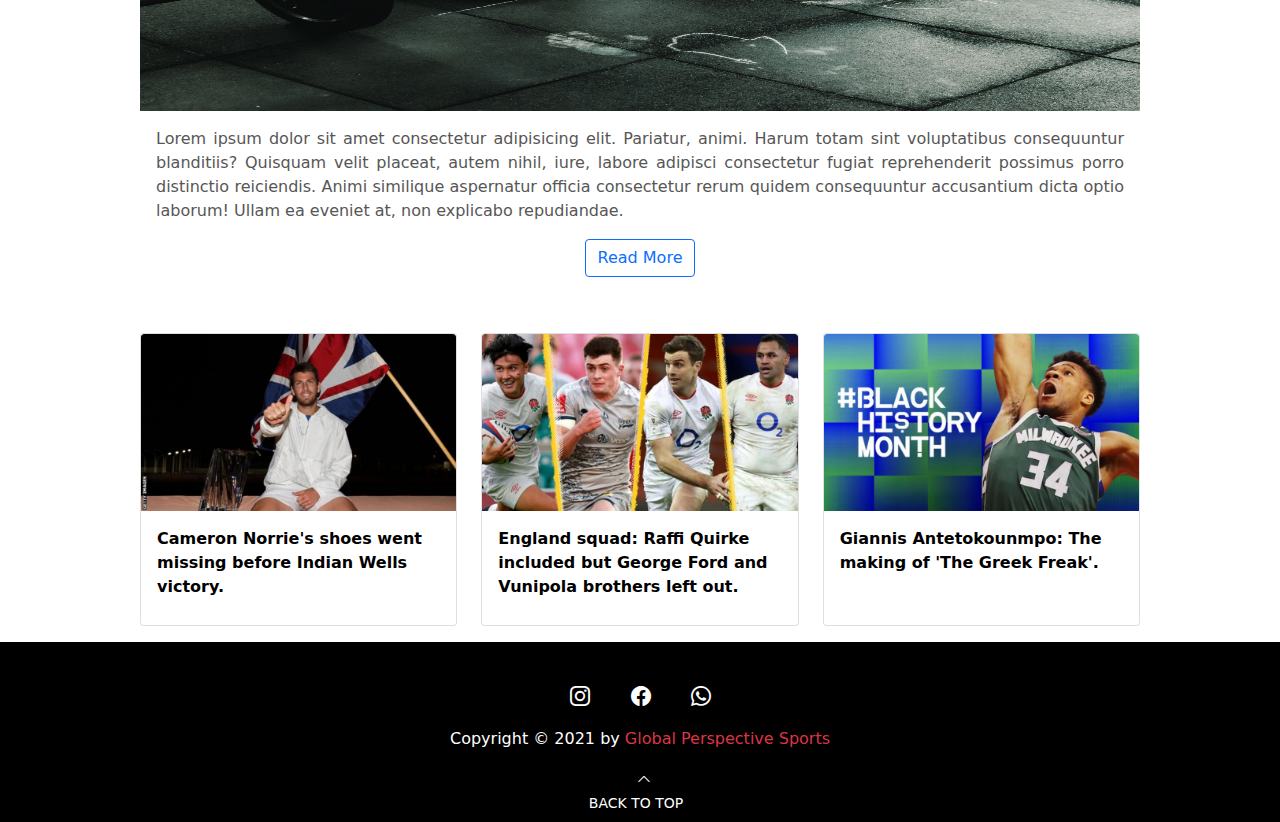
==== commit f993644c: "11/4 malem" ====
--- a/index.html
+++ b/index.html
@@ -83,8 +83,8 @@
                 <a class="nav-link js-scroll-trigger" href="index.html">Home</a>
               </li>
               <li class="nav-item dropdown">
-                <a class="nav-link dropdown-toggle" href="#reservation" id="navbarDropdown" role="button" data-bs-toggle="dropdown" aria-expanded="false">
-                  Reservation
+                <a class="nav-link dropdown-toggle" href="#Fields" id="navbarDropdown" role="button" data-bs-toggle="dropdown" aria-expanded="false">
+                  Fields
                 </a>
                 <ul class="dropdown-menu" aria-labelledby="navbarDropdown">
                   <li><a class="dropdown-item" href="tennis.html">Tennis</a></li>
@@ -95,7 +95,7 @@
                 </ul>
               </li>
               <li class="nav-item">
-                <a class="nav-link js-scroll-trigger" href="#shop">Shop</a>
+                <a class="nav-link js-scroll-trigger" href="shop.html">Shop</a>
               </li>
               <li class="nav-item">
                 <a class="nav-link js-scroll-trigger" href="news.html">News</a>
@@ -141,7 +141,7 @@
           <div class="carousel-item">
             <img src="img/olahraga3.jpg" class="d-block w-100" alt="...">
             <div class="carousel-caption d-none d-md-block">
-                  <h1 class="display-4">SPORTS FIELDS RESERVATION</h1>
+                  <h1 class="display-4">SPORTS FIELDS </h1>
                   <hr class="my-4">
                   <p class="lead">WE PROVIDE WE PROVIDE FOOTBALL, BASKETBALL AND TENNIS</p>
                   <a class="btn btn-lg font-weight-bold text-light" href="#" role="button">BOOK NOW</a>
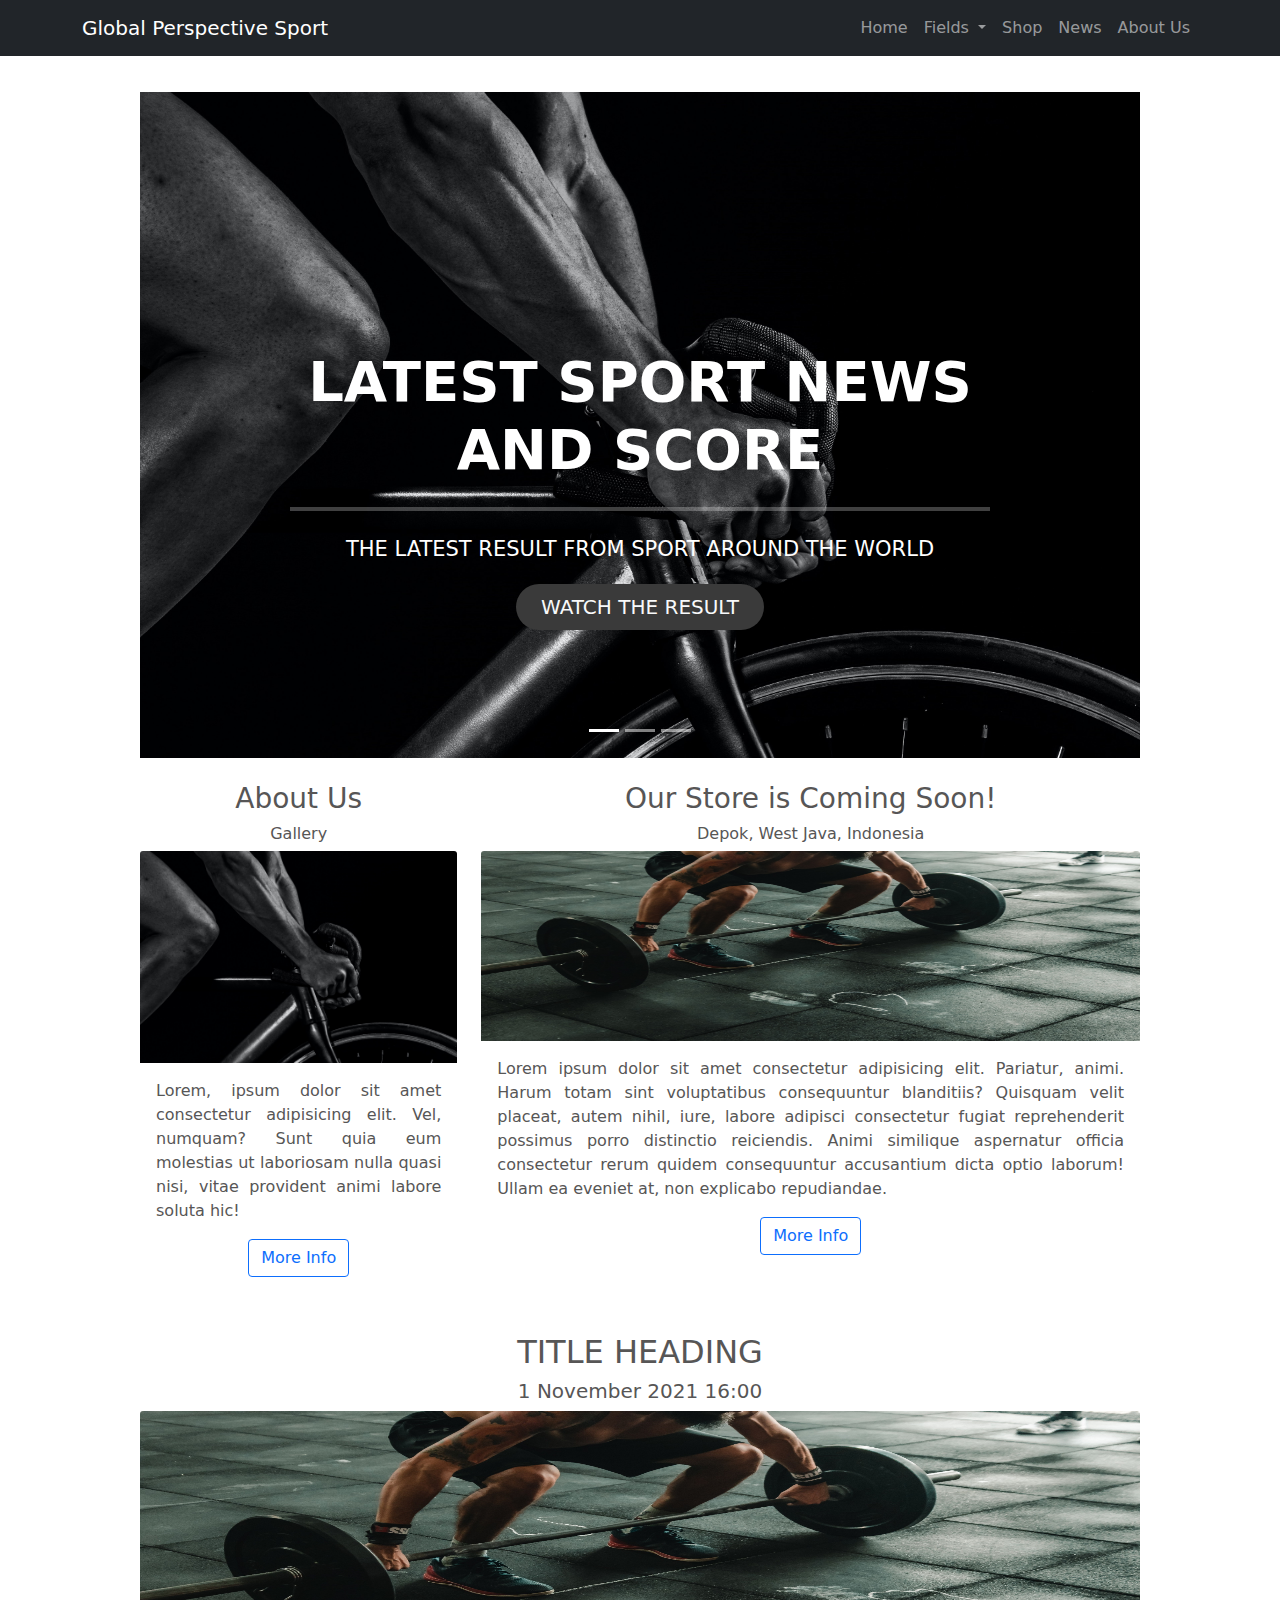
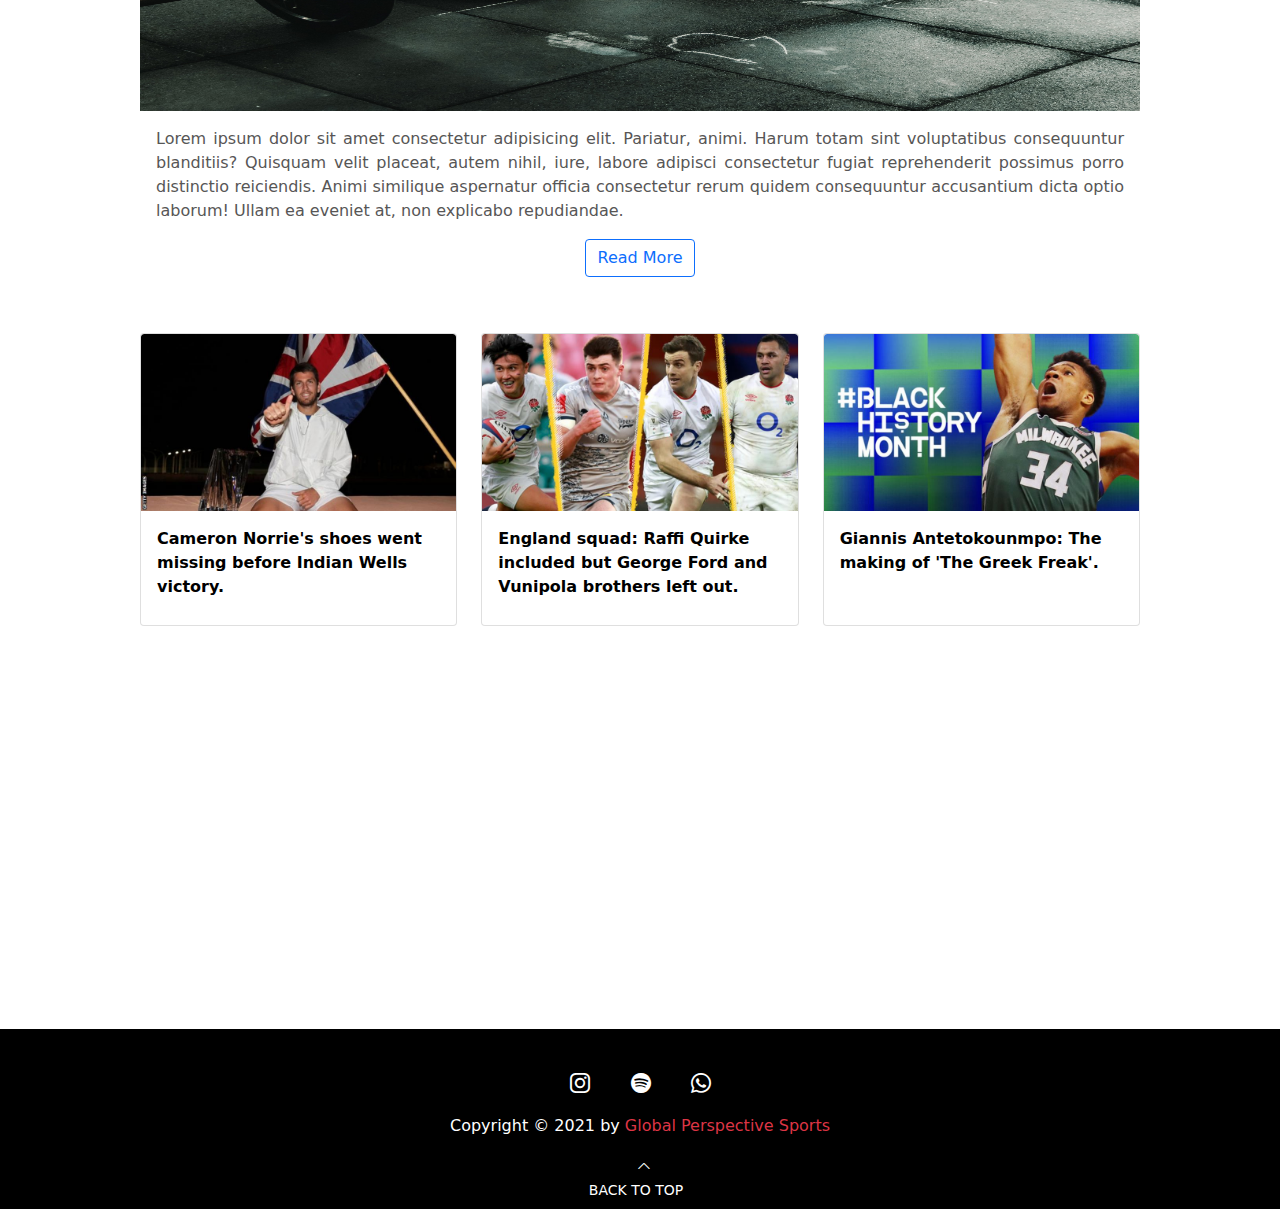
==== commit 840d8b3c: "Update index.html" ====
--- a/index.html
+++ b/index.html
@@ -59,14 +59,7 @@
     }
     </style>
 
-    <script>
-       $(function () {
-        $("#slider3").responsiveSlides({
-        manualControls: '#slider3-pager',
-        maxwidth: 540
-      });
-      });
-    </script>
+
 
   </head>
   <body  >
@@ -237,6 +230,8 @@
         </div>
       </div>
       <!-- end news highlight -->
+      
+    <iframe style="border-radius:12px" src="https://open.spotify.com/embed/playlist/2fZ2hWBZm4JAIhnvQZdL1K?utm_source=generator&theme=0" width="80%" height="380" frameBorder="0" allowfullscreen="" allow="autoplay; clipboard-write; encrypted-media; fullscreen; picture-in-picture"></iframe>
 
       <!-- footer -->
       <footer>
@@ -244,7 +239,7 @@
         <div class="row">
         <div class="col-lg-12 text-center">
         <a class="btn btn-lg" href="#" role="button"><i class="bi bi-instagram"></i></a>
-        <a class="btn btn-lg" href="#" role="button"><i class="bi bi-facebook"></i></a>
+        <a class="btn btn-lg" href="https://open.spotify.com/user/21lqduskdegenvn5qfnxdv4ka" role="button"><i class="bi bi-spotify"></i></a>
         <a class="btn btn-lg" href="#" role="button"><i class="bi bi-whatsapp"></i></i></a>
         <p class="">Copyright &copy; 2021 by <span class="text-danger">Global Perspective Sports</span></p>
         <a class="btn1 btn-sm" href="#" role="button"><i class="bi bi-chevron-up"></i><br>BACK TO TOP</br></a>
@@ -266,4 +261,4 @@
     -->
   </body>
 
-</html>+</html>
